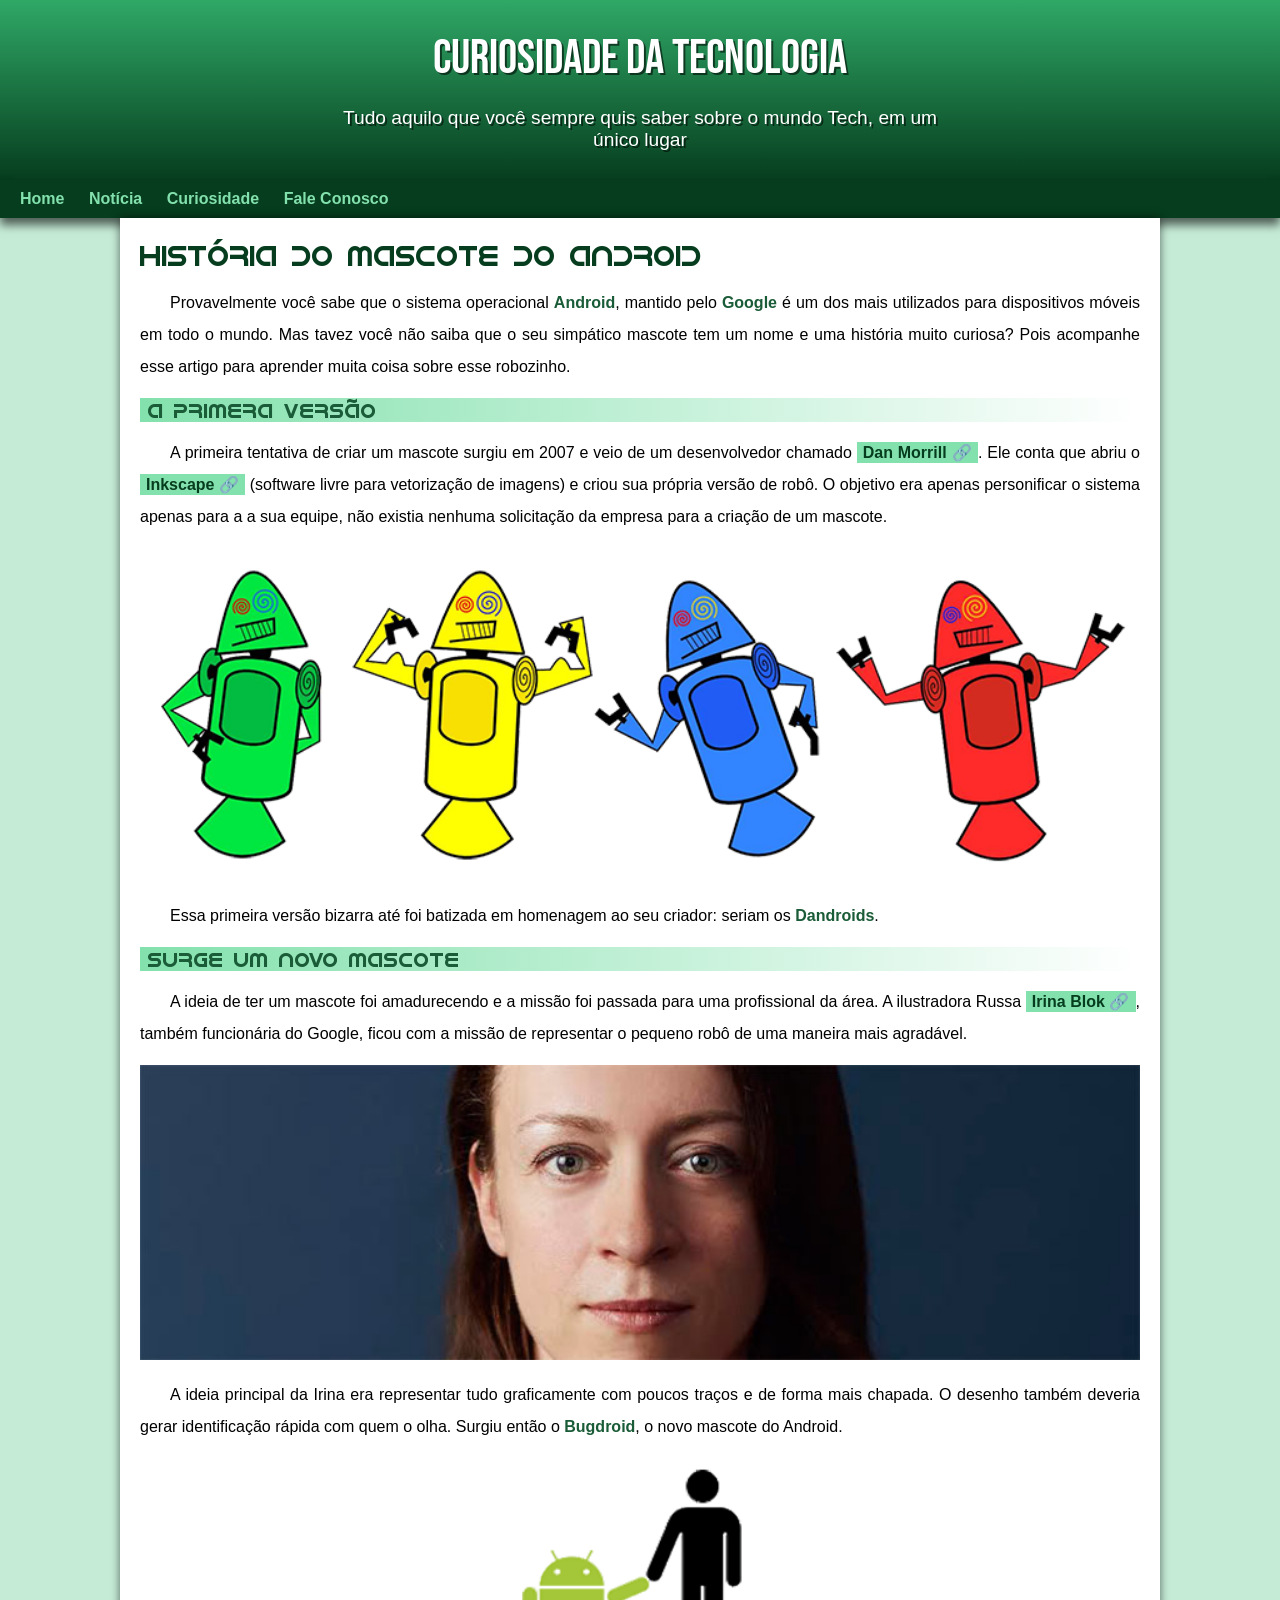
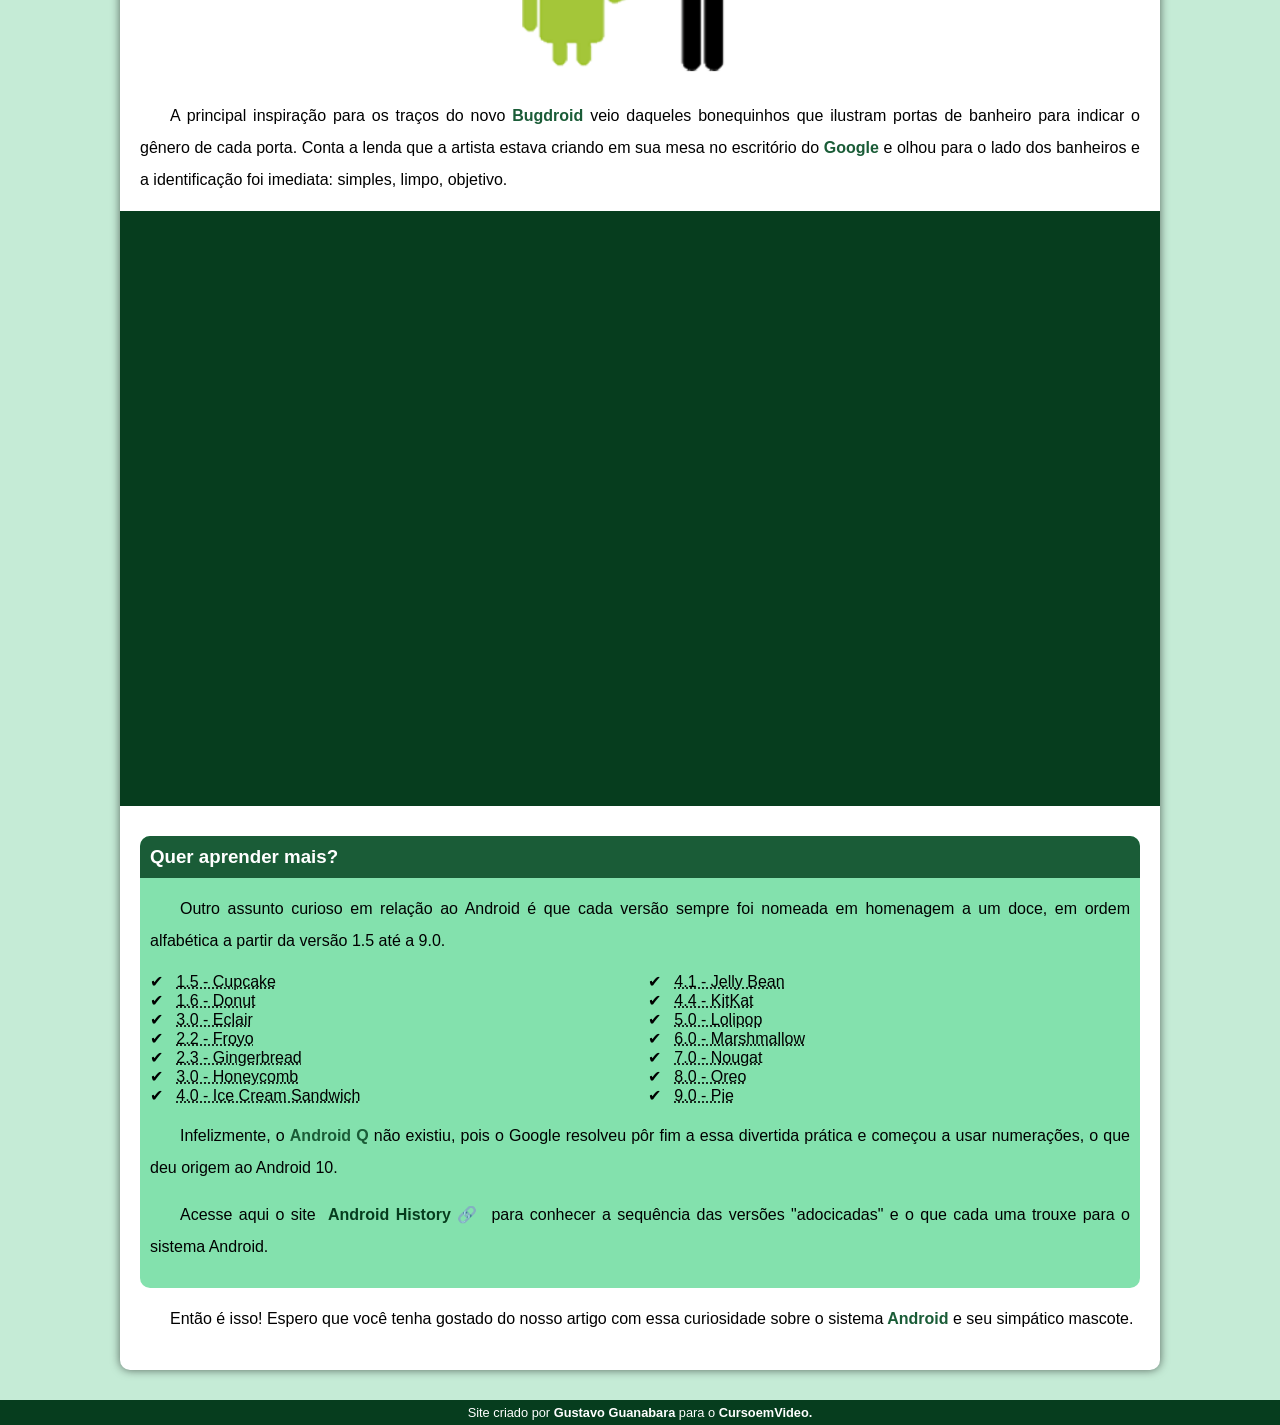
==== index.html @ 07339114 "novo site" ====
<!DOCTYPE html>
<html lang="pt-BR">
<head>
    <meta charset="UTF-8">
    <meta http-equiv="X-UA-Compatible" content="IE=edge">
    <meta name="viewport" content="width=device-width, initial-scale=1.0">
    <title>Como surgiu o mascote Android</title>
    <link rel="shortcut icon" href="imagens/favicon.ico" type="image/x-icon">
    <link rel="stylesheet" href="estilo/style.css">

   
</head>
<body>
    <header>
        <h1>CURIOSIDADE DA TECNOLOGIA</h1>
        <p>Tudo aquilo que você sempre quis saber sobre o mundo Tech, em um único lugar</p>
    </header>

    <nav>
        <a href="#">Home</a>
        <a href="#">Notícia</a>
        <a href="#">Curiosidade</a>
        <a href="#">Fale Conosco</a>
    </nav>

    <main>
        <article>
            <h1>
                História do Mascote do Android
            </h1>

            <p>
                Provavelmente você sabe que o sistema operacional <strong>Android</strong>, mantido pelo <strong>Google</strong> é um dos mais utilizados para dispositivos móveis em todo o mundo. Mas tavez você não saiba que o seu simpático mascote tem um nome e uma história muito curiosa? Pois acompanhe esse artigo para aprender muita coisa sobre esse robozinho.
            </p>

            <h2>
                A primera versão
            </h2>

            <p>
                A primeira tentativa de criar um mascote surgiu em 2007 e veio de um desenvolvedor chamado <a href="https://ausdroid.net/2013/01/04/dan-morrill-shows-us-the-android-mascots-that-could-have-been/" target="_blank" class="externo">Dan Morrill</a>. Ele conta que abriu o <a href="https://inkscape.org/pt-br/" target="_blank" class="externo">Inkscape</a> (software livre para vetorização de imagens) e criou sua própria versão de robô. O objetivo era apenas personificar o sistema apenas para a a sua equipe, não existia nenhuma solicitação da empresa para a criação de um mascote.
            </p>

            
            <picture>
                <source media="(max-width: 670px )" srcset="imagens/dan-droids-pq.png">
                <img src="imagens/dan-droids.png" alt="Primeiro mascote do Android">
            </picture>

            <p>
                Essa primeira versão bizarra até foi batizada em homenagem ao seu criador: seriam os <strong>Dandroids</strong>.
            </p>

            <h2>
                Surge um novo mascote
            </h2>

            <p>
                A ideia de ter um mascote foi amadurecendo e a missão foi passada para uma profissional da área. A ilustradora Russa <a href="https://www.irinablok.com/" target="_blank" class="externo">Irina Blok</a>, também funcionária do Google, ficou com a missão de representar o pequeno robô de uma maneira mais agradável.
            </p>

            <picture>
                <source media="(max-width: 670px )" srcset="imagens/irina-blok-pq.jpg">
                <img src="imagens/irina-blok.jpg" alt="Irina blok, criadora do Bugdroid">
            </picture>

            <p>
                A ideia principal da Irina era representar tudo graficamente com poucos traços e de forma mais chapada. O desenho também deveria gerar identificação rápida com quem o olha. Surgiu então o <strong>Bugdroid</strong>, o novo mascote do Android.
            </p>

            <img src="imagens/bugdroid.png" class="pequena" alt="Bugdroid">

            <p>
                A principal inspiração para os traços do novo <strong>Bugdroid</strong> veio daqueles bonequinhos que ilustram portas de banheiro para indicar o gênero de cada porta. Conta a lenda que a artista estava criando em sua mesa no escritório do <strong>Google</strong> e olhou para o lado dos banheiros e a identificação foi imediata: simples, limpo, objetivo.
            </p>

            <div class="video"><iframe width="560" height="315" src="https://www.youtube.com/embed/l2UDgpLz20M" title="YouTube video player" frameborder="0" allow="accelerometer; autoplay; clipboard-write; encrypted-media; gyroscope; picture-in-picture" allowfullscreen></iframe></div>

            <aside>
                <h3>Quer aprender mais?</h3>

                <p>
                    Outro assunto curioso em relação ao Android é que cada versão sempre foi nomeada em homenagem a um doce, em ordem alfabética a partir da versão 1.5 até a 9.0.
                </p>

                <ul>
                    <li>
                        <abbr title="Bolo de Copo">1.5 - Cupcake</abbr>
                    </li>
                    <li>
                        <abbr title="Rosquinha">1.6 - Donut</abbr>
                    </li>
                    <li>
                        <abbr title="Bomba">3.0 - Eclair</abbr>
                    </li>
                    <li>
                        <abbr title="Iorgute Congelado">2.2 - Froyo</abbr>
                    </li>
                    <li>
                        <abbr title="Biscoito de Gegibre">2.3 - Gingerbread</abbr>
                    </li>
                    <li>
                        <abbr title="Favo de Mel">3.0 - Honeycomb</abbr>
                    </li>
                    <li>
                        <abbr title="Saunduíche de Sorvete">4.0 - Ice Cream Sandwich</abbr>
                    </li>
                    <li>
                        <abbr title="Jujuba">4.1 - Jelly Bean</abbr>
                    </li>
                    <li>
                        <abbr title="KitKat">4.4 - KitKat</abbr>
                    </li>
                    <li>
                        <abbr title="Pirulito">5.0 - Lolipop</abbr>
                    </li>
                    <li>
                        <abbr title="Marshmallow">6.0 - Marshmallow</abbr>
                    </li>
                    <li>
                        <abbr title="Torrone">7.0 - Nougat</abbr>
                    </li>
                    <li>
                        <abbr title="Oreo">8.0 - Oreo</abbr>
                    </li>
                    <li>
                        <abbr title="Torta">9.0 - Pie</abbr>
                    </li>
                </ul>

                <p>
                    Infelizmente, o <strong>Android Q</strong> não existiu, pois o Google resolveu   pôr fim a essa divertida prática e começou a usar numerações, o   que deu origem ao Android 10.
                </p>

                <p>
                    Acesse aqui o site <a href="https://www.android.com/intl/pt-BR_br/what-is-android/" target="_blank" class="externo">Android History</a> para conhecer a sequência das versões "adocicadas" e o que cada uma trouxe para o sistema Android.
                </p>
                
            </aside>

            <p>
                Então é isso! Espero que você tenha gostado do nosso artigo com essa curiosidade sobre o sistema<strong> Android</strong> e seu simpático mascote.
            </p>

        </article>
    </main>

    <footer>Site criado por <a href="https://gustavoguanabara.github.io/" target="_blank">Gustavo Guanabara</a> para o <a href="https://www.youtube.com/c/CursoemV%C3%ADdeo">CursoemVideo.</a></footer>
</body>
</html>
---- estilo/style.css ----
@charset "UFT-8";

/*
#c5ebd6
#83e1ad
#3ddc84
#2fa866
#1a5c37
#063d1e
*/

@import url('https://fonts.googleapis.com/css2?family=Bebas+Neue&display=swap');

@font-face {
    font-family: 'Android';
    src: url('../fontes/idroid.otf') format('opentype');
    font-weight: normal;
}


:root {
    --cor0: #c5ebd6;
    --cor1: #83e1ad;
    --cor2: #3ddc84;
    --cor3: #2fa866;
    --cor4: #1a5c37;
    --cor5: #063d1e;

    --fonte-padrao: Arial, Verdana, Helvetica, sans-serif;
    --fonte-destaque: 'Bebas Neue', cursive;
    --fonte-android: 'Android', cursive;

}

*{
    margin: 0px;
    padding: 0px;
}


body{
    background-color: var(--cor0);
    font-family:var(--fonte-padrao) ;
}

a.externo::after{
    content: '\00a0\1F517';
}

header {
    background-image: linear-gradient(to bottom, var(--cor3), var(--cor5));
    background-color: var(--cor4);
    min-height: 150px;
    text-align: center;
    padding-top: 30px;
}

header > h1 {
    color: white;
    font-family: var(--fonte-destaque);
    font-size: 3em;
    font-weight: normal;
    margin-bottom: 20px;
    text-shadow: 2px 2px 0px rgba(0, 0, 0, 0.562);
}

header > p {
    font-family: var(--fonte-padrao);
    color: white;
    font-size: 1.2em;
    max-width: 600px;
    padding-right: 10px;
    padding-left: 10px;
    margin: auto;
    margin-bottom: 20px;
    text-shadow: 2px 2px 0px rgba(0, 0, 0, 0.562);
}

nav {
    background-color: var(--cor5);
    padding: 10px;
    box-shadow: 0px 7px 9px rgba(0, 0, 0, 0.596);
}

nav > a {
    color: var(--cor1);
    padding: 10px;
    border-radius: 5px;
    text-decoration: none;
    font-weight: bold;
    transition-duration: 0.5s;
}

nav > a:hover {
    background-color: var(--cor3);
    color: var(--cor5);
}

main {
    min-width: 300px;
    max-width: 1000px;
    margin: auto;
    margin-bottom: 30px;
    padding: 20px;
    background-color: white;
    box-shadow: 0px 0px 10px rgba(0, 0, 0, 0.568);
    border-bottom-left-radius: 10px;
    border-bottom-right-radius: 10px;
}

main h1 {
    color: var(--cor5);
    font-family: var(--fonte-android);
    font-weight: normal;
    font-size: 1.8em;
}

main h2 {
    font-family: var(--fonte-android);
    color: var(--cor4);
    font-size: 1.3em;
    font-weight: normal;
    background-image: linear-gradient(to right, var(--cor1), transparent);
    text-indent: 8px;
}

main p {
    margin: 15px 0px;
    text-align: justify;
    text-indent: 30px;
    font-size: 1em;
    line-height: 2em;
}

main strong {
    color: var(--cor4);
    font-weight: bold;
}

main a {
    text-decoration: none;
    font-weight: bold;
    color: var(--cor5);
    background-color: var(--cor1);
    padding: 2px 6px;
}

main a:hover {
    text-decoration: underline;
    color: var(--cor4);
}

main img {
    width: 100%;
}

main img.pequena {
    max-width: 350px;
    display: block;
    margin: auto;
}

div.video {
    background-color: var(--cor5);
    margin-bottom: 30px;
    margin: 0px -20px 30px -20px;
    padding: 20px;
    padding-bottom: 57.5%;
    position: relative;
}

div.video > iframe {
    position:absolute;
    top: 5%;
    left: 5%;
    width: 90%;
    height: 90%;
}

aside {
    background-color: var(--cor1);
    padding: 10px;
    border-radius: 10px;
}

aside > h3 {
    background-color: var(--cor4);
    color: white;
    padding: 10px;
    margin: -10px -10px 0 -10px;
    border-top-left-radius: 10px;
    border-top-right-radius: 10px;
}

aside > ul {
    list-style-type:'\2714\00a0\00a0';
    list-style-position: inside;
    columns: 2;
}

footer {
    background-color: var(--cor5);
    color: white;
    text-align: center;
    font-size: 0.8em;
    padding: 5px;
}

footer > a {
    color: white;
    font-weight: bolder;
    text-decoration: none;
}

footer a:hover {
    text-decoration: underline;
    color: var(--cor1);
}
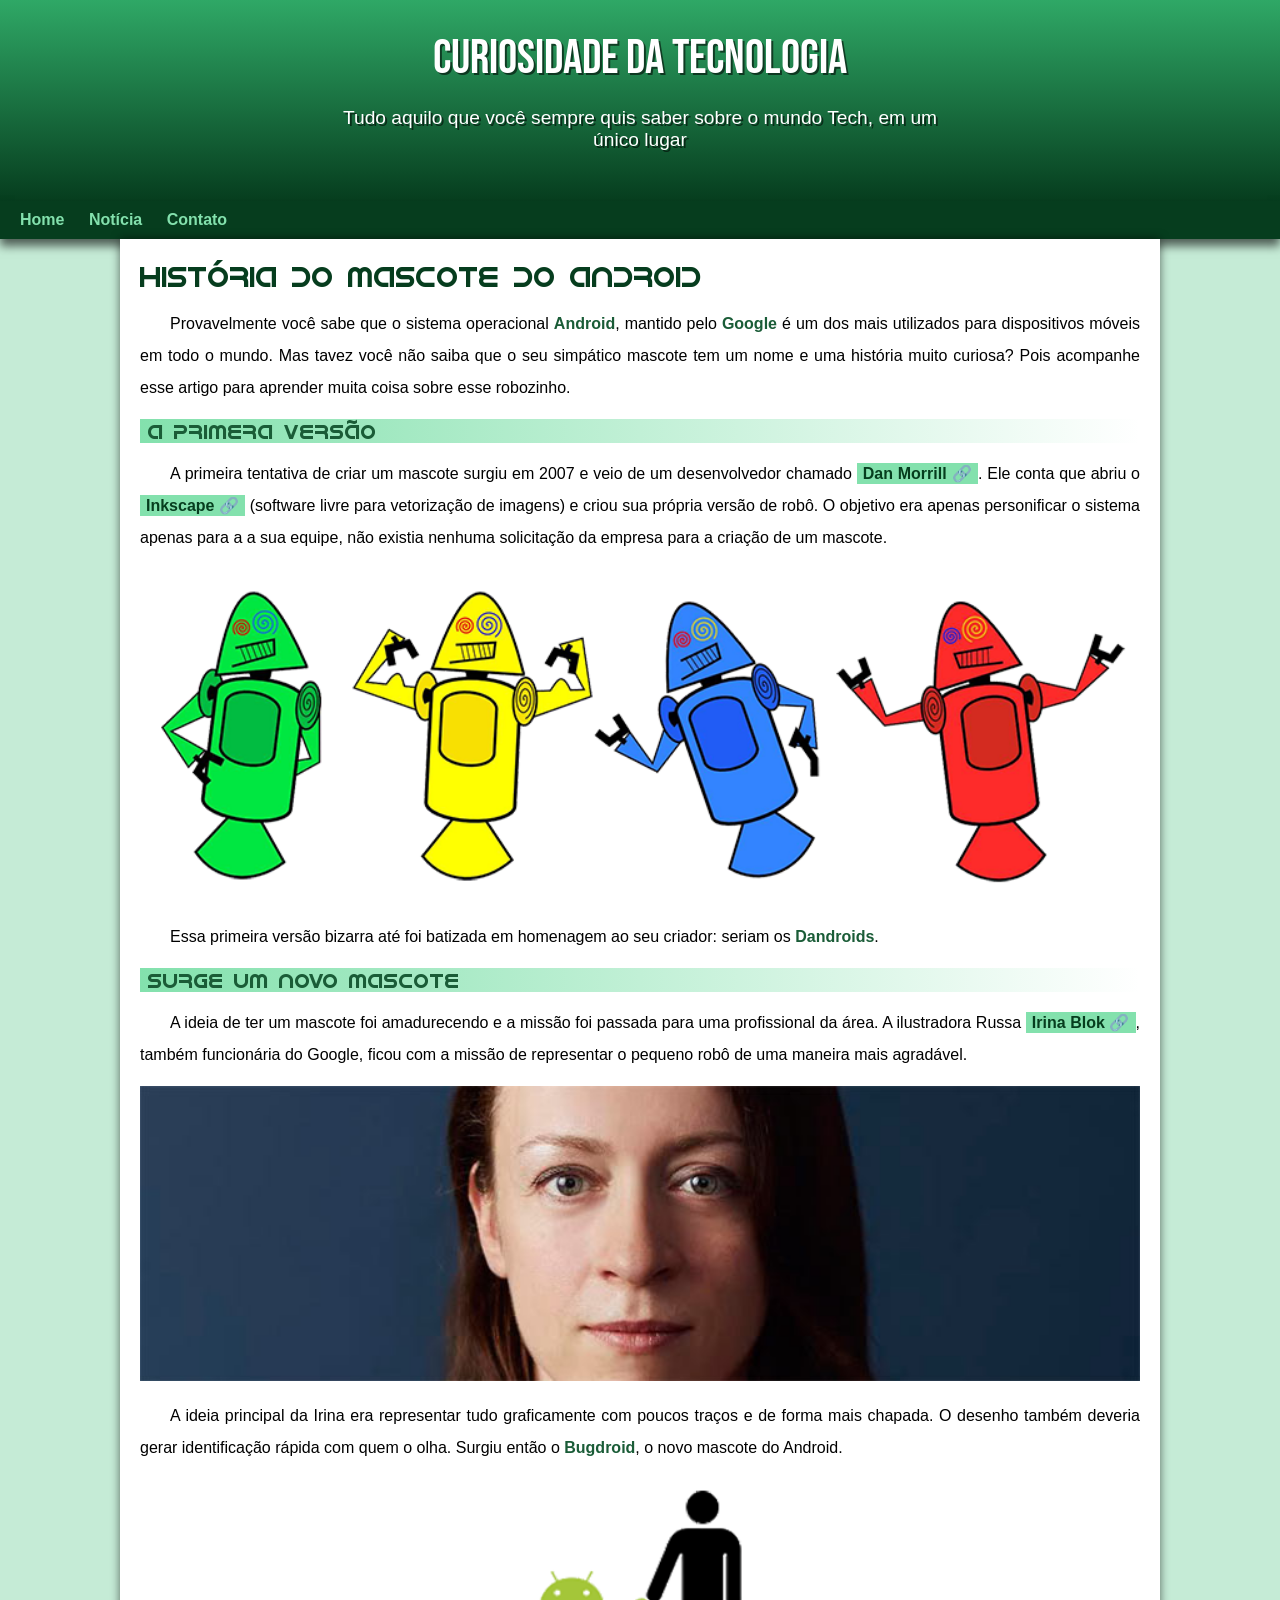
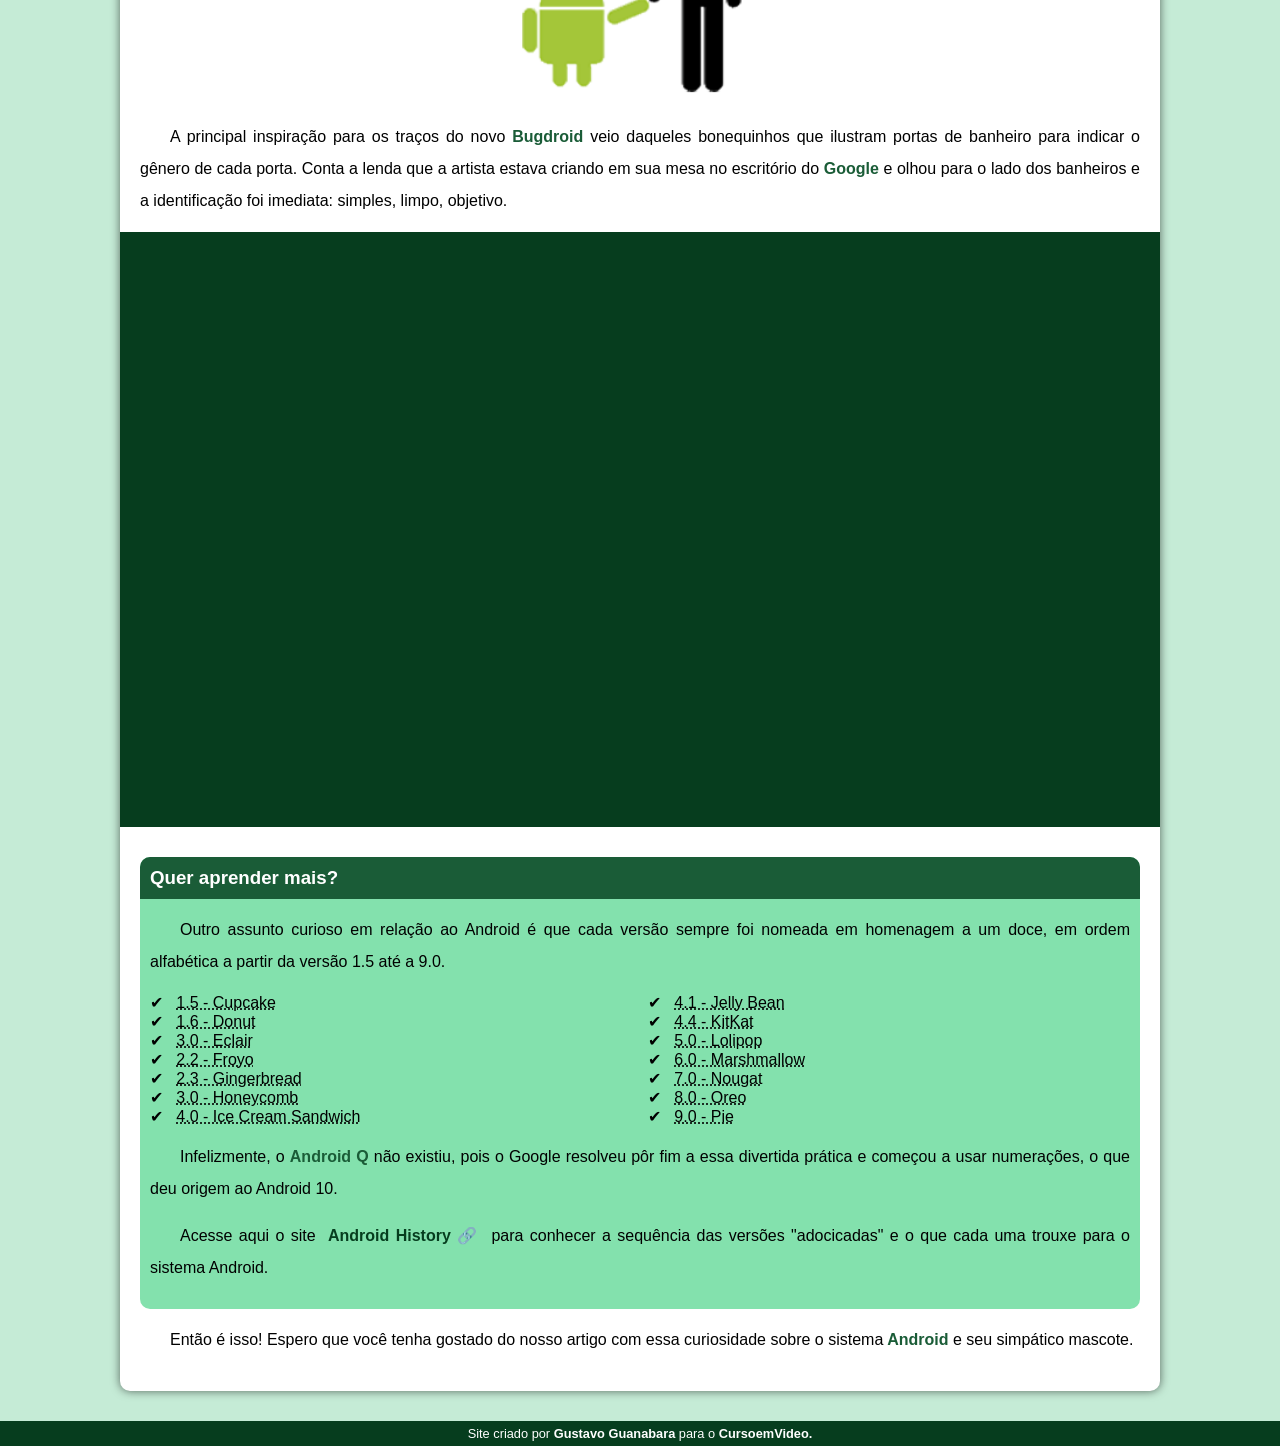
==== commit ba2fdf25: "Problema de padding corrigido" ====
--- a/index.html
+++ b/index.html
@@ -19,8 +19,7 @@
     <nav>
         <a href="#">Home</a>
         <a href="#">Notícia</a>
-        <a href="#">Curiosidade</a>
-        <a href="#">Fale Conosco</a>
+        <a href="#">Contato</a>
     </nav>
 
     <main>
--- a/estilo/style.css
+++ b/estilo/style.css
@@ -72,7 +72,7 @@
     padding-right: 10px;
     padding-left: 10px;
     margin: auto;
-    margin-bottom: 20px;
+    padding-bottom: 50px;
     text-shadow: 2px 2px 0px rgba(0, 0, 0, 0.562);
 }
 
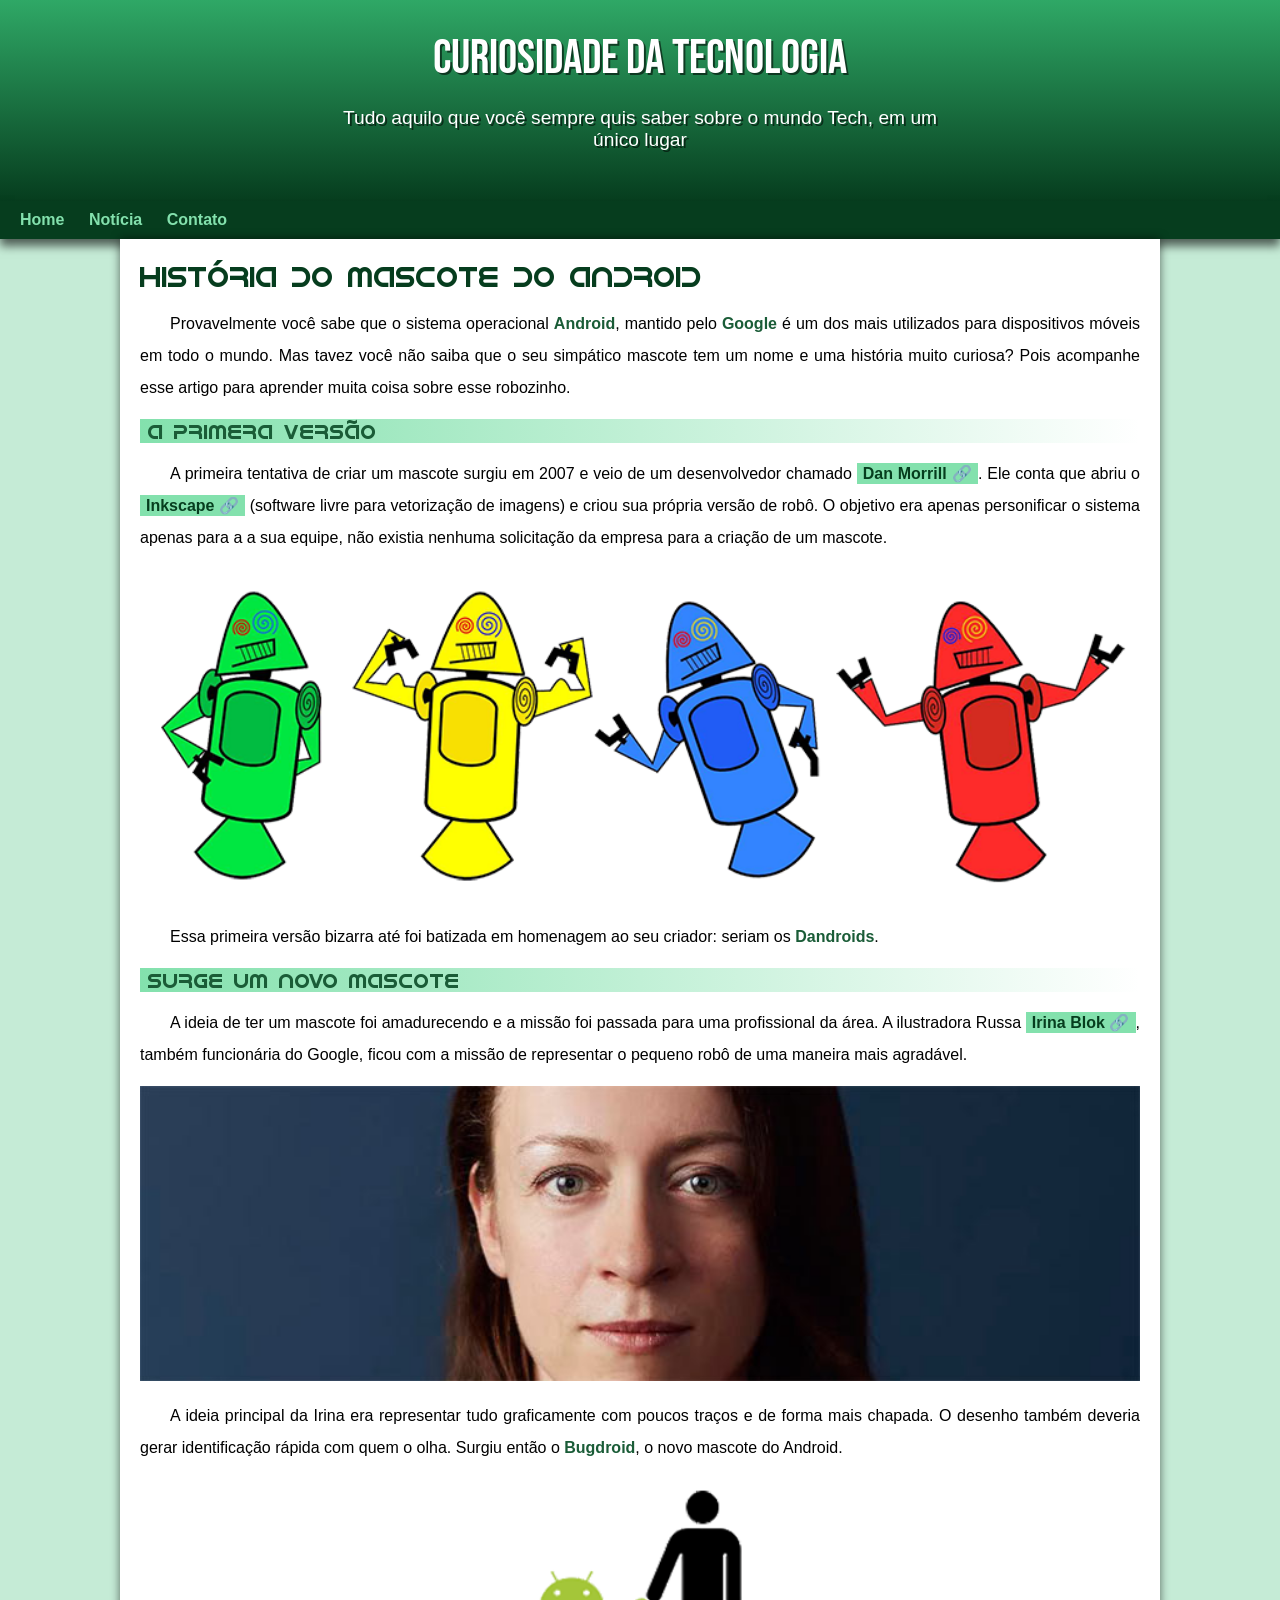
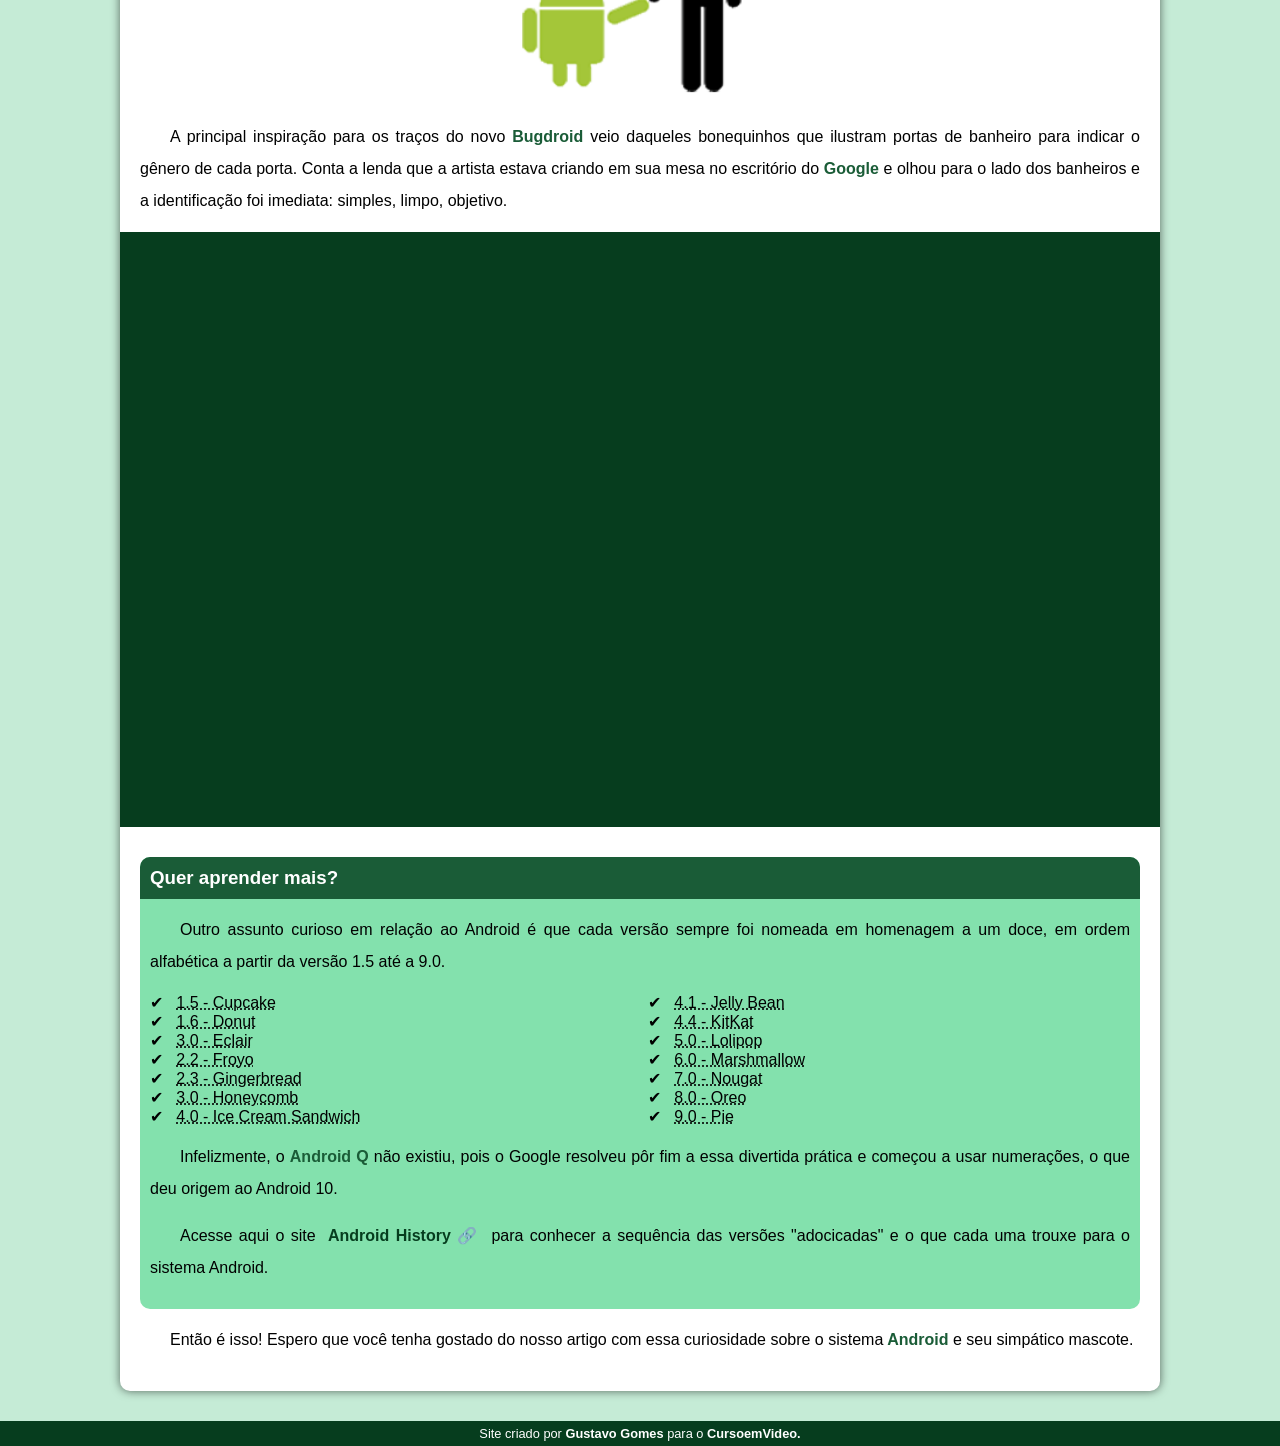
==== commit 10addaa5: "commit site criado" ====
--- a/index.html
+++ b/index.html
@@ -144,6 +144,6 @@
         </article>
     </main>
 
-    <footer>Site criado por <a href="https://gustavoguanabara.github.io/" target="_blank">Gustavo Guanabara</a> para o <a href="https://www.youtube.com/c/CursoemV%C3%ADdeo">CursoemVideo.</a></footer>
+    <footer>Site criado por <a href="https://github.com/GustavoCGomes" target="_blank">Gustavo Gomes</a> para o <a href="https://www.youtube.com/c/CursoemV%C3%ADdeo">CursoemVideo.</a></footer>
 </body>
 </html>
